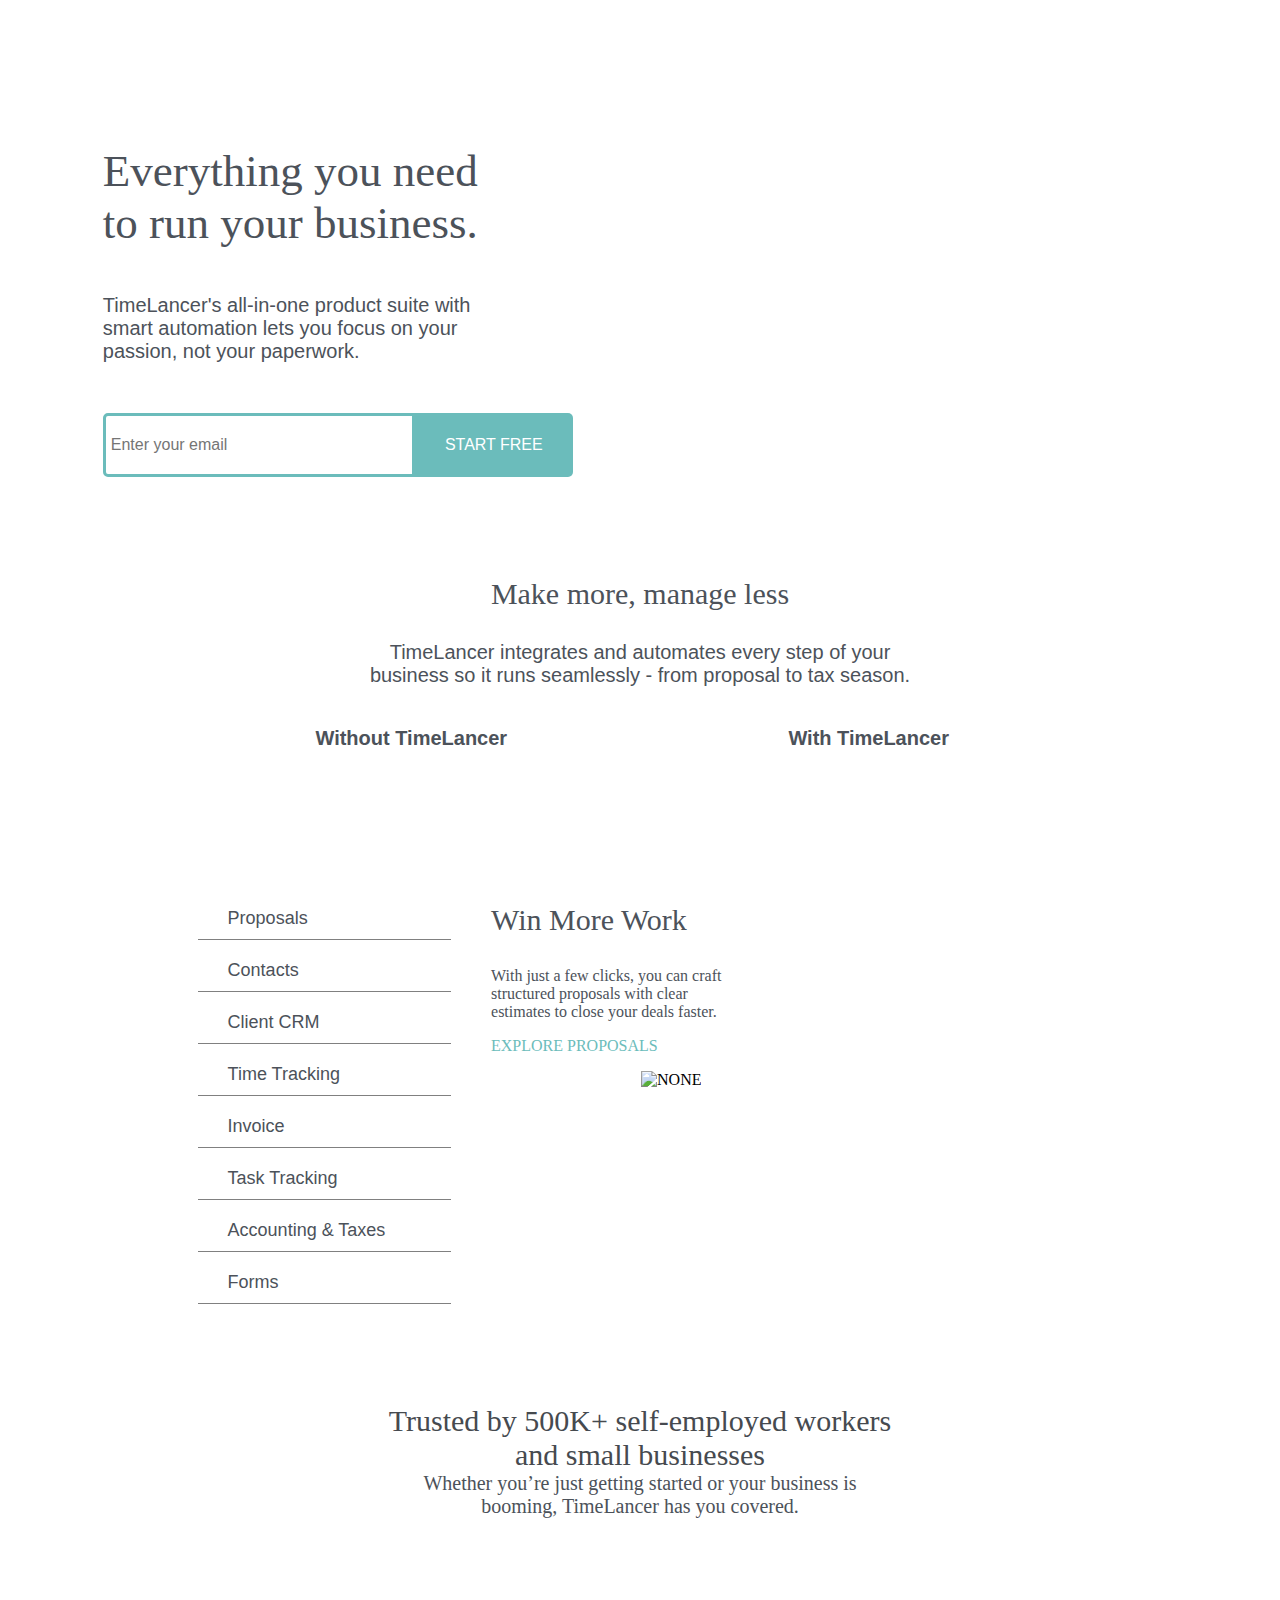
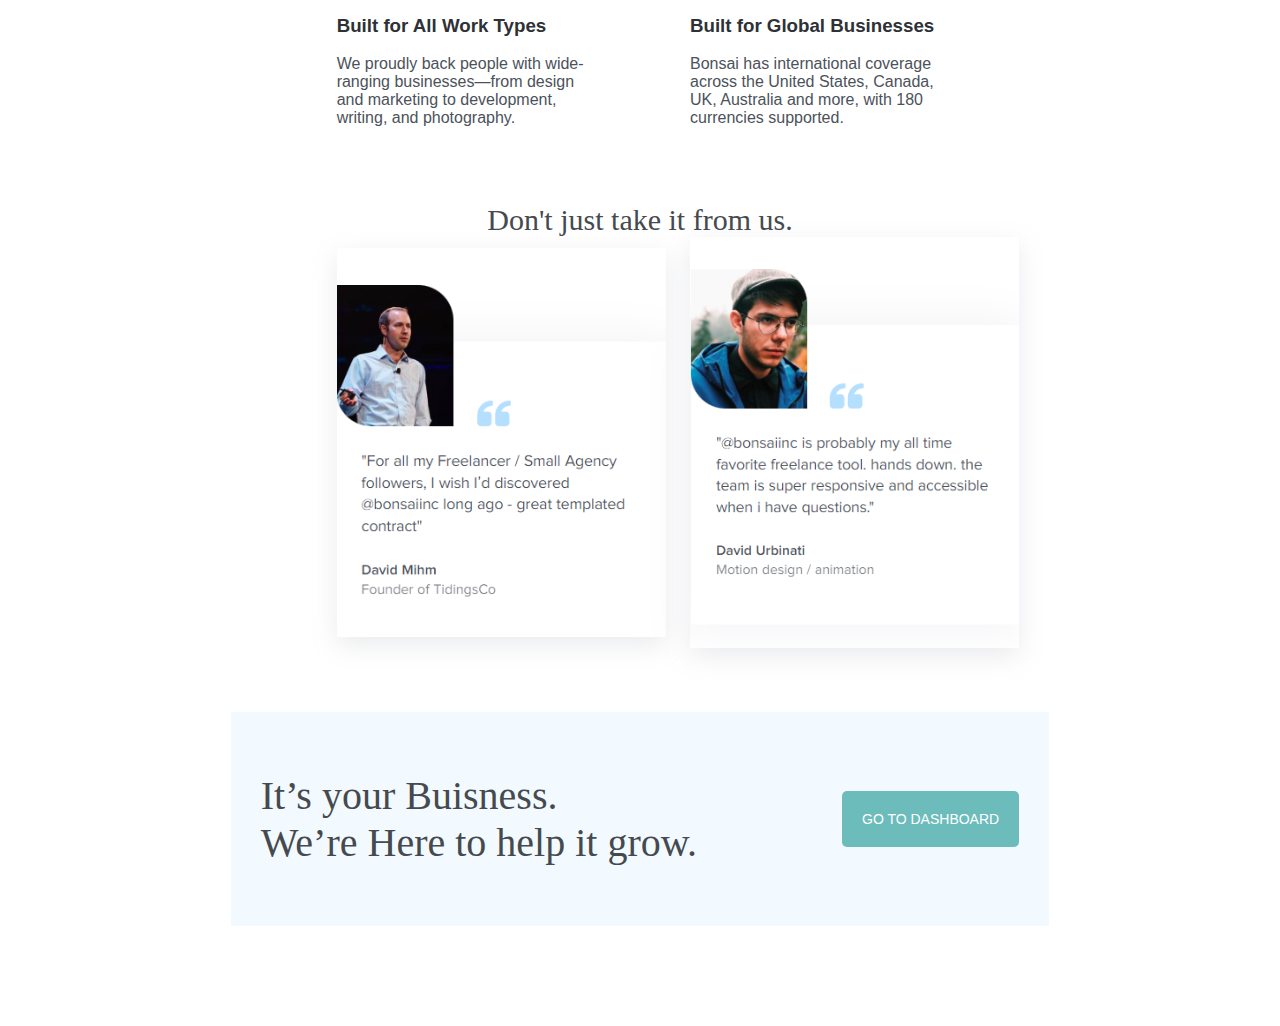
==== index.html @ 7cca09bc "Small Changes" ====
<!DOCTYPE html>
<html lang="en">
<head>
    <meta charset="UTF-8">
    <meta http-equiv="X-UA-Compatible" content="IE=edge">
    <meta name="viewport" content="width=device-width, initial-scale=1.0">
    <title>TimeLancer</title>
    <script
        src="https://kit.fontawesome.com/24c494a6b6.js"
        crossorigin="anonymous"
    ></script>
    <link rel="shortcut icon" href="Images/favicon.png" type="image/x-icon">
    <link rel="stylesheet" href="Styles/index.css">
</head>
<body>
    <div id="page">
        <div id="email">
            <div>
                <p>Everything you need to run your business.</p>
                <p>TimeLancer's all-in-one product suite with smart automation lets you focus on your passion, not your paperwork.</p>
                <div class="flex">
                    <input type="email" id="mail" placeholder="Enter your email">
                    <button id="mail-btn">START FREE</button>
                </div>
            </div>
            <div>
                <img src="https://assets-global.website-files.com/58868bcd2ef4daaf0f072900/60dc499268d597166db997aa_bonsai_hero-opt-2.png" alt="">
            </div>
           
        </div>
        <div id="more">
            <p>Make more, manage less</p>
            <p>TimeLancer integrates and automates every step of your business so it runs seamlessly - from proposal to tax season.</p>
            <div id="without">
                <div >
                    <p>Without TimeLancer</p>
                    <img src="https://assets-global.website-files.com/58868bcd2ef4daaf0f072900/5e5fd7c602ca7c6c51feb665_ill_before_2n%20block.svg" alt="">
                </div>
                <div>
                    <p>With TimeLancer</p>
                    <img src="https://assets-global.website-files.com/58868bcd2ef4daaf0f072900/5e5fd7c602ca7c9ed8feb675_ill_after_2nd%20block.svg" alt="">
                </div>
            </div>
        </div>
        <div id="window">
            <div id="window-btn">
                <button><i style="color:#6bbcbb"class="fa-solid fa-file-invoice-dollar"></i>&nbsp;&nbsp;Proposals</button>
                <button><i style="color:#6bbcbb" class="fa-regular fa-address-book"></i>&nbsp;&nbsp;Contacts</button>
                <button><i style="color:#6bbcbb" class="fa-regular fa-folder"></i>&nbsp;&nbsp;Client CRM</button>
                <button><i style="color:#6bbcbb"class="fa-regular fa-clock"></i>&nbsp;&nbsp;Time Tracking</button>
                <button><i style="color:#6bbcbb"class="fa-solid fa-file-invoice-dollar"></i>&nbsp;&nbsp;Invoice</button>
                <button><i style="color:#6bbcbb"class="fa-solid fa-list-check"></i>&nbsp;&nbsp;Task Tracking</button>
                <button><i style="color:#6bbcbb"class="fa-solid fa-receipt"></i>&nbsp;&nbsp;Accounting & Taxes</button>
                <button><i style="color:#6bbcbb"class="fa-solid fa-file-invoice-dollar"></i>&nbsp;&nbsp;Forms</button>
            </div>
            <div id="window-display">
                <p>Win More Work</p>
                <p>With just a few clicks, you can craft structured proposals with clear estimates to close your deals faster.</p>
                <p>EXPLORE PROPOSALS <i class="fa-solid fa-arrow-right-long"></i></p>
                <img src="https://assets-global.website-files.com/58868bcd2ef4daaf0f072900/6050acdd031b9f58db100f72_Graphic_Proposal-opt.png" alt="NONE">
            </div>
        </div>
        <div id="trust">
            <p>Trusted by 500K+ self-employed workers and small businesses</p>
            <p>Whether you’re just getting started or your business is booming, TimeLancer has you covered.</p>
            <div id="built">
                <div>
                    <img src="https://assets-global.website-files.com/58868bcd2ef4daaf0f072900/5e5fd7c602ca7ca8ebfeb662_ill_Built%20for_4%20block.svg" alt="">
                    <h3>Built for All Work Types</h3>
                    <p>We proudly back people with wide-ranging businesses—from design and marketing to development, writing, and photography.</p>
                </div>
                <div>
                    <img src="https://assets-global.website-files.com/58868bcd2ef4daaf0f072900/5e5fd7c602ca7c967efeb661_ill_Global%20Support_4%20block.svg" alt="">
                    <h3>Built for Global Businesses</h3>
                    <p>Bonsai has international coverage across the United States, Canada, UK, Australia and more, with 180 currencies supported.</p>
                </div>
            </div>
        </div>
        <div id="caro">
            <p>Don't just take it from us.</p>
            <div id="car">
                <div>
                    <img src="[data-uri]" alt="">
                </div>
                <div>
                    <img src="[data-uri]" alt="">
                </div>
            </div>
        </div>
        <div id="goto">
            <p>It’s your Buisness.<br>We’re Here to help it grow. </p>
            <button id="go_to_dash">GO TO DASHBOARD</button>
        </div>
    </div>
    
</body>
</html>
<script src="Scripts/src/index.js"></script>
---- Styles/index.css ----
#email{
    width:85%;
    margin:auto;
    display:grid;
    grid-template-columns: repeat(2,1fr);
    margin-top: 100px;
    gap:30px;
    border:0px solid red;
    margin-bottom: 100px;
}
#email>div>p{
    width:80%;
    font-size: 45px;
    color:#4c525a;
}
#email>div>p+p{
    width:75%;
    color:#4c525a;
    font-size: 20px;
    font-family: sans-serif;
    
}
#email>div>img{
    width:110%;
}
#mail{
    flex:6;
    width:70%;
    padding:20px 5px;
    outline:0;
    font-size:16px;
    caret-color: #6bbcbb;
    border:3px solid #6bbcbb;
    border-bottom-left-radius: 5px;
    border-top-left-radius: 5px;
}
#mail-btn{
    flex:3;
    padding:20px 5px;
    font-size:16px;
    border:none;
    background-color: #6bbcbb;
    color:white;  
    cursor:pointer;
    border-bottom-right-radius: 5px;
    border-top-right-radius: 5px; 
}
#mail-btn:hover{
    background-color: #00B289;
}
#more{
    text-align: center;
    
}
#more>p{
    font-size:30px;
    color:#4c525a;
}
#more>p+p{
    width:45%;
    margin:auto;
    font-family: sans-serif;
    font-size: 20px;
    color:#4c525a;
    
    
}
#without{
    width:70%;
    margin:auto;
    display:grid;
    grid-template-columns: repeat(2,1fr);
    margin-top: 20px;
    gap:30px;
    border:0px solid red;
    margin-bottom: 100px;
}
#without >div>p{
    font-size: 20px;
    font-family: sans-serif;
    color:#4c525a;
    font-weight: bold;
}
#without>div>img{
    width:90%;
}
#window{
    display:flex;
    width:70%;
    margin:auto;
    border:0px solid red;
    gap:40px;
    margin-bottom: 100px;
}
#window-btn{
    flex:3;
}
#window-display{
    flex:7;
    margin-top:20px;
}
#window-btn>button{
    width:100%;
    padding:20px 20px 10px 20px;
    border:none;
    display:block;
    background-color: white;
    border-bottom:1px solid grey;
    text-align: left;
    font-size: 18px;
    color:#4c525a;
}
#window-btn>button:hover{
    background-color: whitesmoke;
}
#window>div>p:nth-child(1){
    font-size: 30px;
    color:#4c525a;
    margin-top:-5px;
}
#window>div>p+p{
    width:40%;
    color:#4c525a;
}
#window>div>p+p+p{
    color:#6bbcbb;
}
#window>div>img{
    width:75%;
    margin-left:150px;
}
#trust{
    width:80%;
    margin:auto;
    border:0px solid red;
    margin-bottom: 60px;
}
#trust>p:nth-child(1){
    font-size:30px;
    width:50%;
    margin:auto;
    text-align: center;
    color:#464a4f;
}
#trust>p:nth-child(2){
    font-size:20px;
    width:50%;
    margin:auto;
    text-align: center;
    color:#4c525a;
    margin-bottom: 60px;
}
#built{
    width:60%;
    margin:auto;
    display:grid;
    grid-template-columns: repeat(2,1fr);
    gap:100px;
}
#built>div>h3{
    font-family: sans-serif;
    color:#2e3136;
}
#built>div>p{
    font-family: sans-serif;
    color:#4c525a;

}
#caro{
    width:80%;
    margin:auto;
    border:0px solid red;
    margin-bottom: 60px;
}
#caro>p{
    width:50%;
    font-size: 30px;
    margin:auto;
    text-align: center;
    color:#464a4f;

}
#car{
    width:60%;
    margin:auto;
    display:grid;
    grid-template-columns: repeat(2,1fr);
    gap:100px;
}
#car>div{
    margin:auto;
}
#car>div>img{
    width:130%;
    margin:auto;
    box-shadow: rgba(149, 157, 165, 0.2) 0px 8px 24px;
}
#goto{
    width:60%;
    margin:auto;
    margin-bottom: 100px;
    background-color: #f2faff;
    display:flex;
    justify-content: space-between;
    align-items: center;
    padding:60px 30px;
    gap:30px;
}

#goto>p{
    font-size:40px;
    color:#464a4f;
    margin:0;
}
#goto>button{
    padding:20px;
    border:none;
    border-radius:5px;
    color:white;
    font-size:14px;
    background-color: #6bbcbb;
}
#goto>button:hover{
    background-color: #00B289;
}
.flex{
    display:flex;
    width:90%;
    margin-top:50px;
}
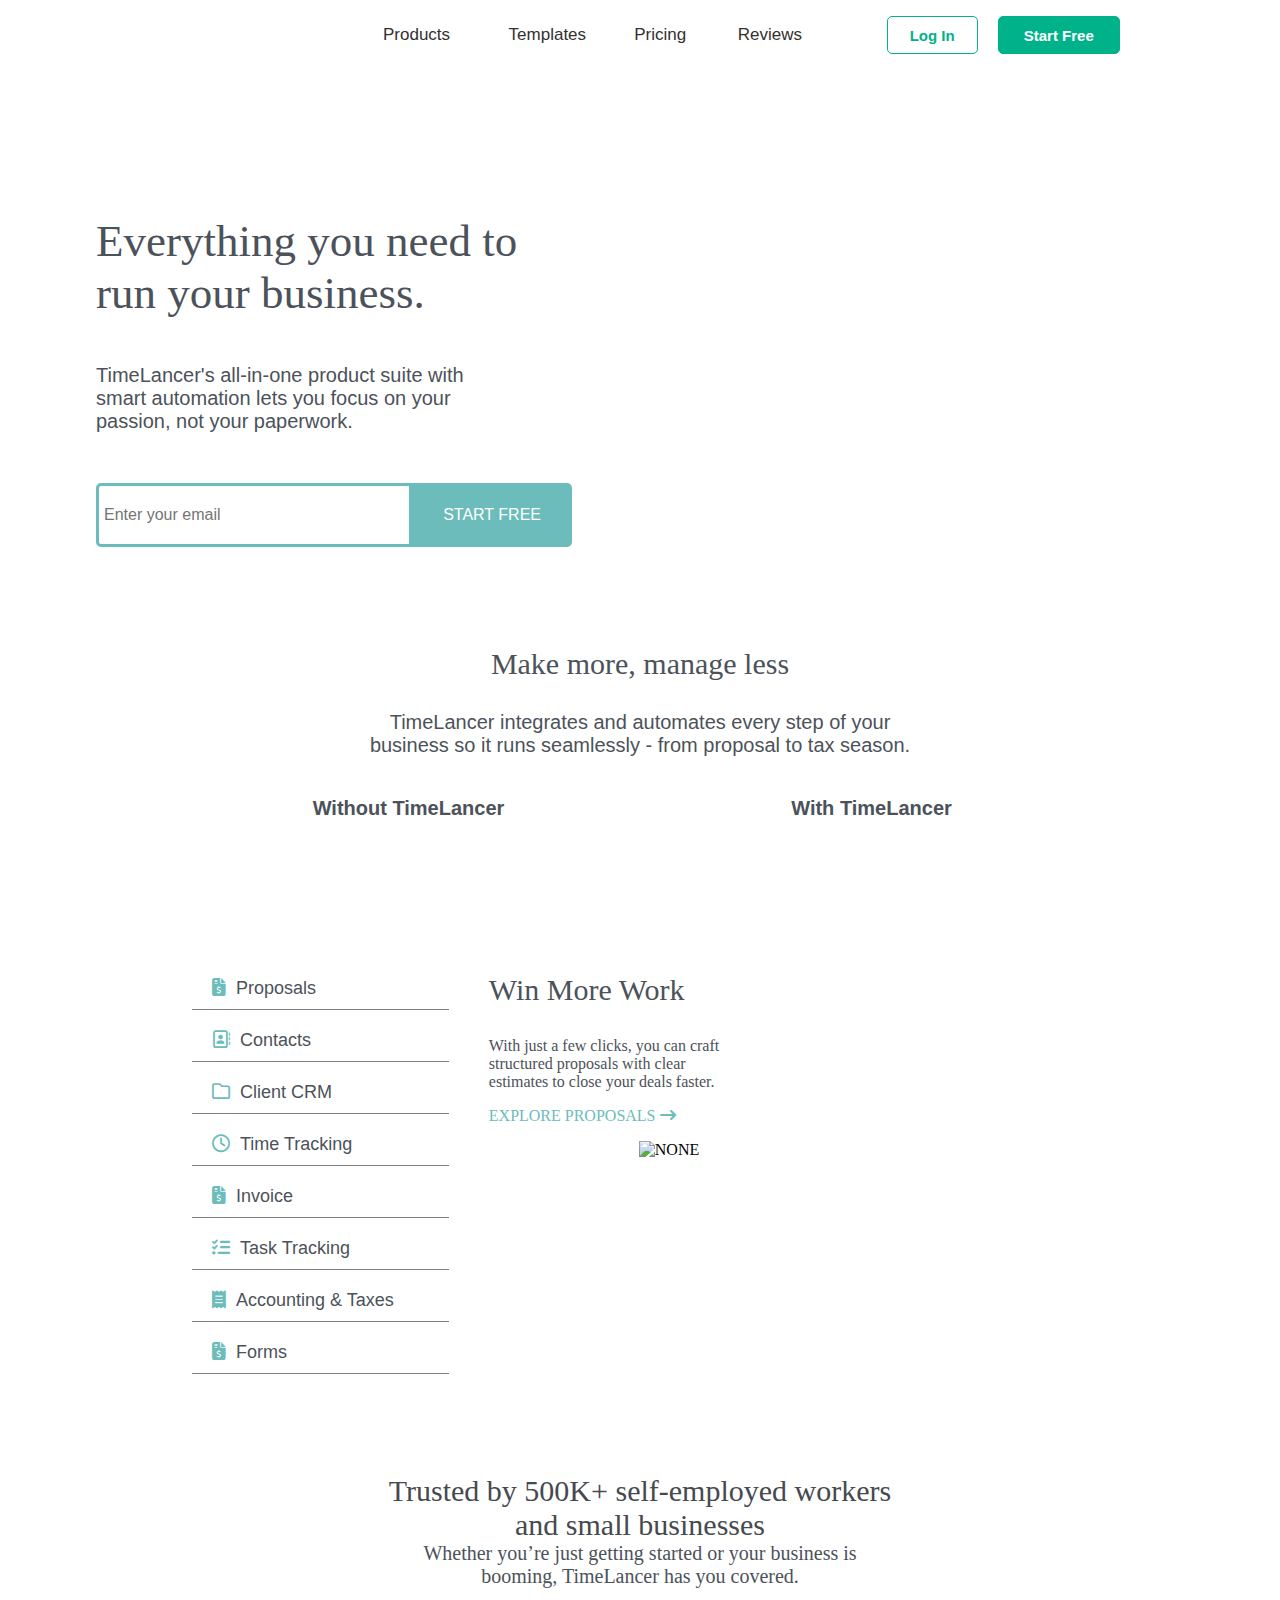
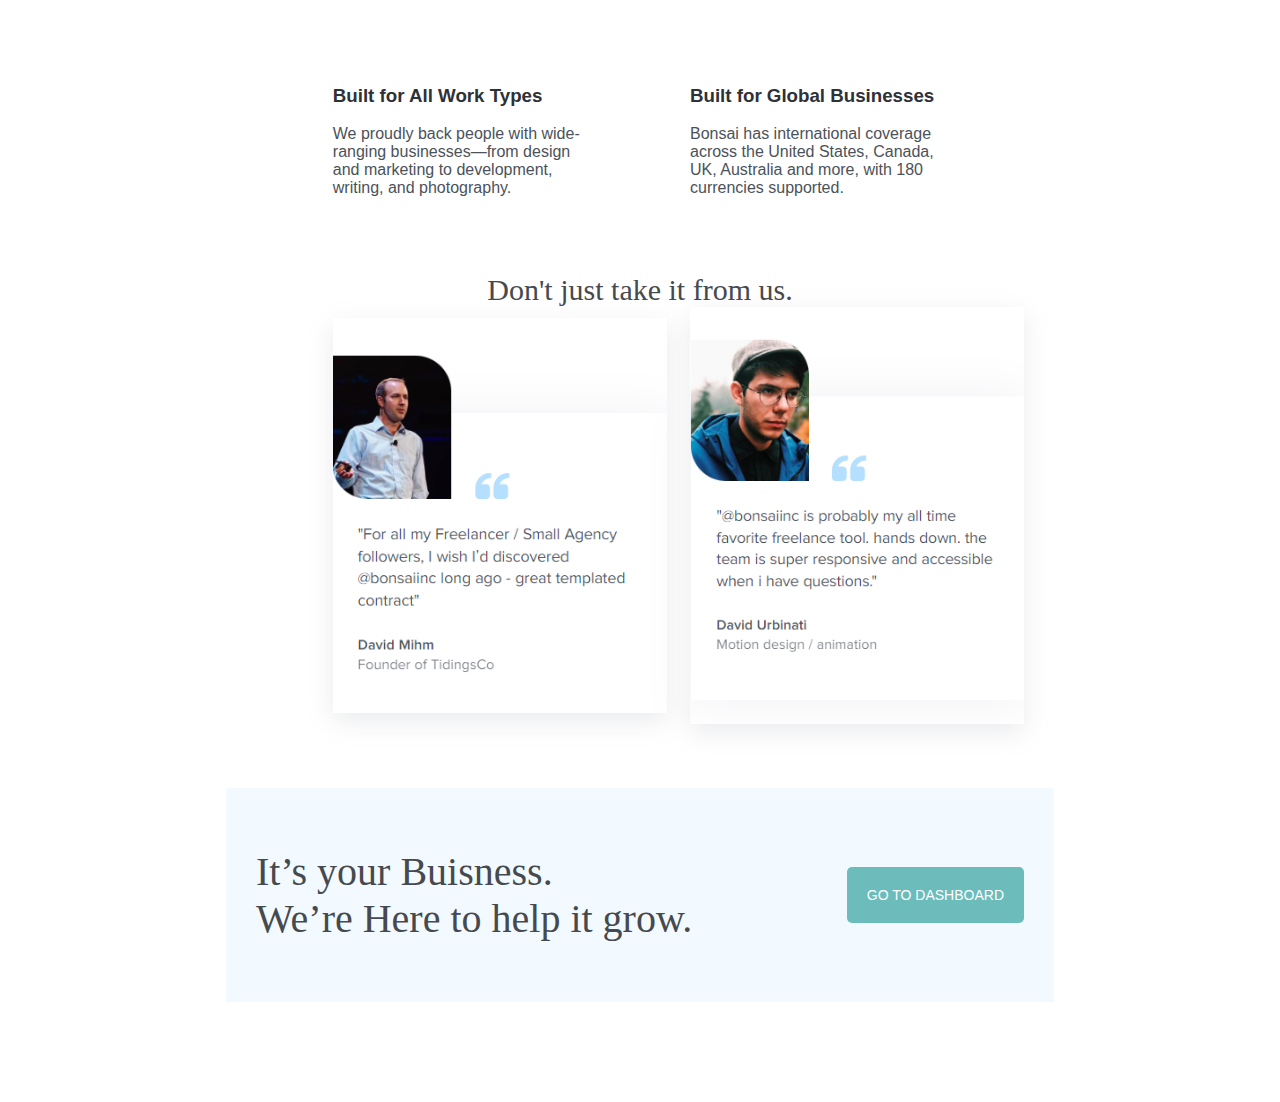
==== commit aa739006: "Merge pull request #28 from snehilagrahari/day-2" ====
--- a/index.html
+++ b/index.html
@@ -10,9 +10,107 @@
         crossorigin="anonymous"
     ></script>
     <link rel="shortcut icon" href="Images/favicon.png" type="image/x-icon">
+    <link rel="stylesheet" href="https://cdnjs.cloudflare.com/ajax/libs/font-awesome/6.2.0/css/all.min.css">
     <link rel="stylesheet" href="Styles/index.css">
+    <link rel="stylesheet" href="Styles/navbar.css">
 </head>
 <body>
+    <div id="landing_nav">
+
+        <img id="landing_navbar_logo" src="./Images/logo.jpeg" alt="">
+
+        <!-- left side of navbar -->
+        <div id="nav_left_main">
+
+            <!-- product pricing pages-->
+            <div id="nav_left1">
+                <div class="inside_nav_left1">
+                    <div class="navleft_font">Products
+                        
+                        <div id="products_menu">
+
+                            <div class="workflow_section">
+                                <div class="products_dropdown_subsection">
+                                    <div class="products_dropdown_subsection_topic">TimeLancer Workflow</div>
+                                    <div class="products_dropdown_subsection_caption">Look professional, win more clients and manage your business from one place</div>
+                                </div>
+
+                                    <!-- <div id="products_dropright_subsection_toggle"><i class="fa-solid fa-chevron-right"></i></div> -->
+                            </div>
+
+                            <div class="products_dropdown_subsection">
+                                <div class="products_dropdown_subsection_topic">TimeLancer Tax</div>
+                                <div class="products_dropdown_subsection_caption">Track expenses, maximize tax write-offs and estimate taxes without the headache</div>
+                            </div>
+
+                            <div class="products_dropdown_subsection">
+                                <div class="products_dropdown_subsection_topic">TimeLancer Cash</div>
+                                <div class="products_dropdown_subsection_caption">TimeLancer's all-in-one financial hub: No fees and lightning fast payouts</div>
+                            </div>
+                        </div>
+                    </div>
+                    <!-- <div class="dropdown_toggle" id="font_dropdown1"><i class="fa-solid fa-angle-down"></i></div> -->
+                </div>
+                <div class="inside_nav_left1" id="template_main_section">
+
+                    <div id="template__inside_section" class="navleft_font">Templates
+                            <section id="template_dropdown_div">
+                            <section class="template_dropdown_main">
+                                <img class="template_dropdown_img" src="https://assets-global.website-files.com/58868bcd2ef4daaf0f072900/618e4a088d6d0a054fe41abb_contracts%20icon.svg" alt="">
+                                <p class="template_dropdown_name">Contract Templates</p>
+                            </section>
+
+                            <section class="template_dropdown_main">
+                                <img class="template_dropdown_img" src="https://assets-global.website-files.com/58868bcd2ef4daaf0f072900/618e4a088d6d0a054fe41abb_contracts%20icon.svg" alt="">
+                                <p class="template_dropdown_name">Proposal Templates</p>
+                            </section>
+
+                            <section class="template_dropdown_main">
+                                <img class="template_dropdown_img" src="https://assets-global.website-files.com/58868bcd2ef4daaf0f072900/618ce1898e7b44dfb4b5207e_Vector%20(11).svg" alt="">
+                                <p class="template_dropdown_name">Invoice Templates</p>
+                            </section>
+
+                            <section class="template_dropdown_main">
+                                <img class="template_dropdown_img" src="https://assets-global.website-files.com/58868bcd2ef4daaf0f072900/618e4a088d6d0a054fe41abb_contracts%20icon.svg" alt="">
+                                <p class="template_dropdown_name">Agreement Templates</p>
+                            </section>
+
+                            <section class="template_dropdown_main">
+                                <img class="template_dropdown_img" src="https://assets-global.website-files.com/58868bcd2ef4daaf0f072900/618e49eff7f1e27dd1b5326d_Proposals%20icon.svg" alt="">
+                                <p class="template_dropdown_name">Quote Templates</p>
+                            </section>
+
+                            <section class="template_dropdown_main">
+                                <img class="template_dropdown_img" src="https://assets-global.website-files.com/58868bcd2ef4daaf0f072900/618e49352788d2281046f7be_time%20tracking%20icon.svg" alt="">
+                                <p class="template_dropdown_name">Scope of Work Templates</p>
+                            </section>
+
+                            <section class="template_dropdown_main">
+                                <img class="template_dropdown_img" src="https://assets-global.website-files.com/58868bcd2ef4daaf0f072900/618e49eff7f1e27dd1b5326d_Proposals%20icon.svg" alt="">
+                                <p class="template_dropdown_name">Brief Templates</p>
+                            </section>
+                        </section>
+                    </div>
+                </div>
+                <div class="inside_nav_left1">
+                    <div class="navleft_font">Pricing</div>
+                </div>
+                <div class="inside_nav_left1" id="reviews_font">
+                    <div class="navleft_font">Reviews</div>
+                </div>
+            </div>
+    
+            <!-- login & start free buttons -->
+            <div id="nav_left2">
+
+                <button id="login_btn" class="login_startfree_btn">Log In</button>
+                <button id="start_free_btn" class="login_startfree_btn">Start Free</button>
+            </div>
+
+        </div>
+
+
+    </div>
     <div id="page">
         <div id="email">
             <div>
--- a/Styles/index.css
+++ b/Styles/index.css
@@ -4,6 +4,7 @@
     display:grid;
     grid-template-columns: repeat(2,1fr);
     margin-top: 100px;
+    z-index:0;
     gap:30px;
     border:0px solid red;
     margin-bottom: 100px;
--- a/Styles/navbar.css
+++ b/Styles/navbar.css
@@ -0,0 +1,200 @@
+/*Landing  Navbar css */
+
+body{
+    margin: 0;
+    padding: 0;
+    /* border: 1px solid red; */
+}
+#landing_nav{
+    padding: 0% 5%;
+    height: 70px;
+    display: flex;
+    justify-content: space-between;
+    align-items: center;
+}
+#landing_navbar_logo{
+  /* border: 1px solid red; */
+    height: 100%;
+    margin-left: 40px;
+    cursor:pointer;
+}
+#nav_left_main{
+  /* border: 1px solid red; */
+    display: flex;
+    align-items:center;
+    width: 70%;
+    margin-right: 70px;
+
+}
+#nav_left1{
+    padding: 0px 20px;
+   /* border: 1px solid red; */
+    display: flex;
+    align-items:center;
+    width: 60%;
+    justify-content: space-evenly;
+}
+.inside_nav_left1{
+    position: relative;
+    width: 17%;
+    justify-content: space-between;
+    padding: 20px;
+}
+.navleft_font{
+    font-family: "Proximanova opt", sans-serif;
+    font-size: 17px;
+    color: rgb(53, 48, 48);
+    
+}
+
+/* display:block */
+.inside_nav_left1:hover #products_menu{
+    cursor: pointer;
+    display: block;
+}
+/* hovering dropdown menu */
+#products_menu{
+    display: none;
+    position: absolute;
+    /* min-width: 160px; */
+  box-shadow: 0px 8px 16px 0px rgba(0,0,0,0.2);
+  padding: 8px 12px;
+  margin-top: 20px;
+  margin-left: -130px;
+  box-shadow: rgba(50, 50, 93, 0.25) 0px 50px 100px -20px, rgba(0, 0, 0, 0.3) 0px 30px 60px -30px;
+}
+
+#font_dropdown1{
+    /* border: 1px solid red; */
+    
+    width: 25%;
+}
+#nav_left2{
+ 
+    margin: auto;
+    display: flex;
+    align-items:center;
+    gap:20px;
+    justify-content: space-around;
+}
+#login_btn{
+    color: #00B289;
+    background-color: white;
+   
+}
+#login_btn:hover{
+    cursor: pointer;
+    background-color: #00B289;
+    color: white;
+}
+#start_free_btn{
+    background-color: #00B289;
+    color: white;
+   padding: 10px 25px 9px;
+    margin: 0px;
+    margin-right: 20px; 
+}
+#start_free_btn:hover{
+    background-color: #067d61;
+}
+
+.login_startfree_btn{
+    font-family: "Proximanova opt", sans-serif;
+    font-size: 15px;
+    font-weight: bold;
+    border-radius: 5px;
+    margin: 0px 0px 0px 17px;
+    padding: 10px 22px 9px;
+    border: 1px solid #00B289;
+}
+.login_startfree_btn:hover{
+    cursor: pointer;
+
+}
+#reviews_font{
+    margin-left: -22px;
+}
+
+/* Dropdown menu css */
+/* navleft_font & products_menu classes  above are styled to get this drop down*/
+
+.navleft_font:hover{
+    cursor: pointer;
+}
+.workflow_section{
+    /* border: 1px solid red; */
+    display: flex;
+    border-bottom: 1px solid rgb(100, 110, 120);
+   
+}
+.products_dropdown_subsection{
+    /* border: 1px solid red; */
+    display: flex;
+    flex-direction: column;
+    width: 230px;
+    padding: 30px;
+    letter-spacing: 0.01em;
+    line-height: 1.2em;
+    height: 90px;
+    
+}
+.products_dropdown_subsection:nth-child(2){
+    border-bottom:1px solid grey;
+}
+.products_dropdown_subsection_topic{
+    /* border: 1px solid red; */
+    font-weight: 550;
+    margin-bottom: 15px;
+    /* padding: 0px 10px; */
+    font-family: "Amerigo BT Roman";
+    font-size: 20px;
+    color: rgb(80, 70, 70);
+}
+.products_dropdown_subsection_caption{
+    /* border: 1px solid black; */
+    font-family: sans-serif;
+    color: #8d8d97;
+    line-height: 22px;
+    font-size: 17px;
+    font-weight: 400;
+   
+}
+#products_dropright_subsection_toggle{
+    padding-top: 30px;
+    display: flex;
+    flex-direction: column;
+    justify-content: center;
+    margin-left: -15px;
+}
+
+/* templates css dropdown */
+
+
+#template_main_section:hover #template_dropdown_div{
+   /* border: 1px solid red; */
+  display: block;
+}
+
+#template_dropdown_div{
+  /* border: 1px solid red; */
+  display: none;
+  position: absolute;
+  margin-top: 20px;
+  margin-left: -100px;
+  z-index: 10;
+  width: 300px;
+  box-shadow: rgba(50, 50, 93, 0.25) 0px 50px 100px -20px, rgba(0, 0, 0, 0.3) 0px 30px 60px -30px;
+  padding: 15px 0px 20px 0px;
+}
+.template_dropdown_main{
+    display: flex;
+    padding: 0px 20px;
+}
+.template_dropdown_main{
+    /* border: 1px solid red; */
+    display: flex;
+}
+.template_dropdown_img{
+    padding: 0px 15px
+}
+
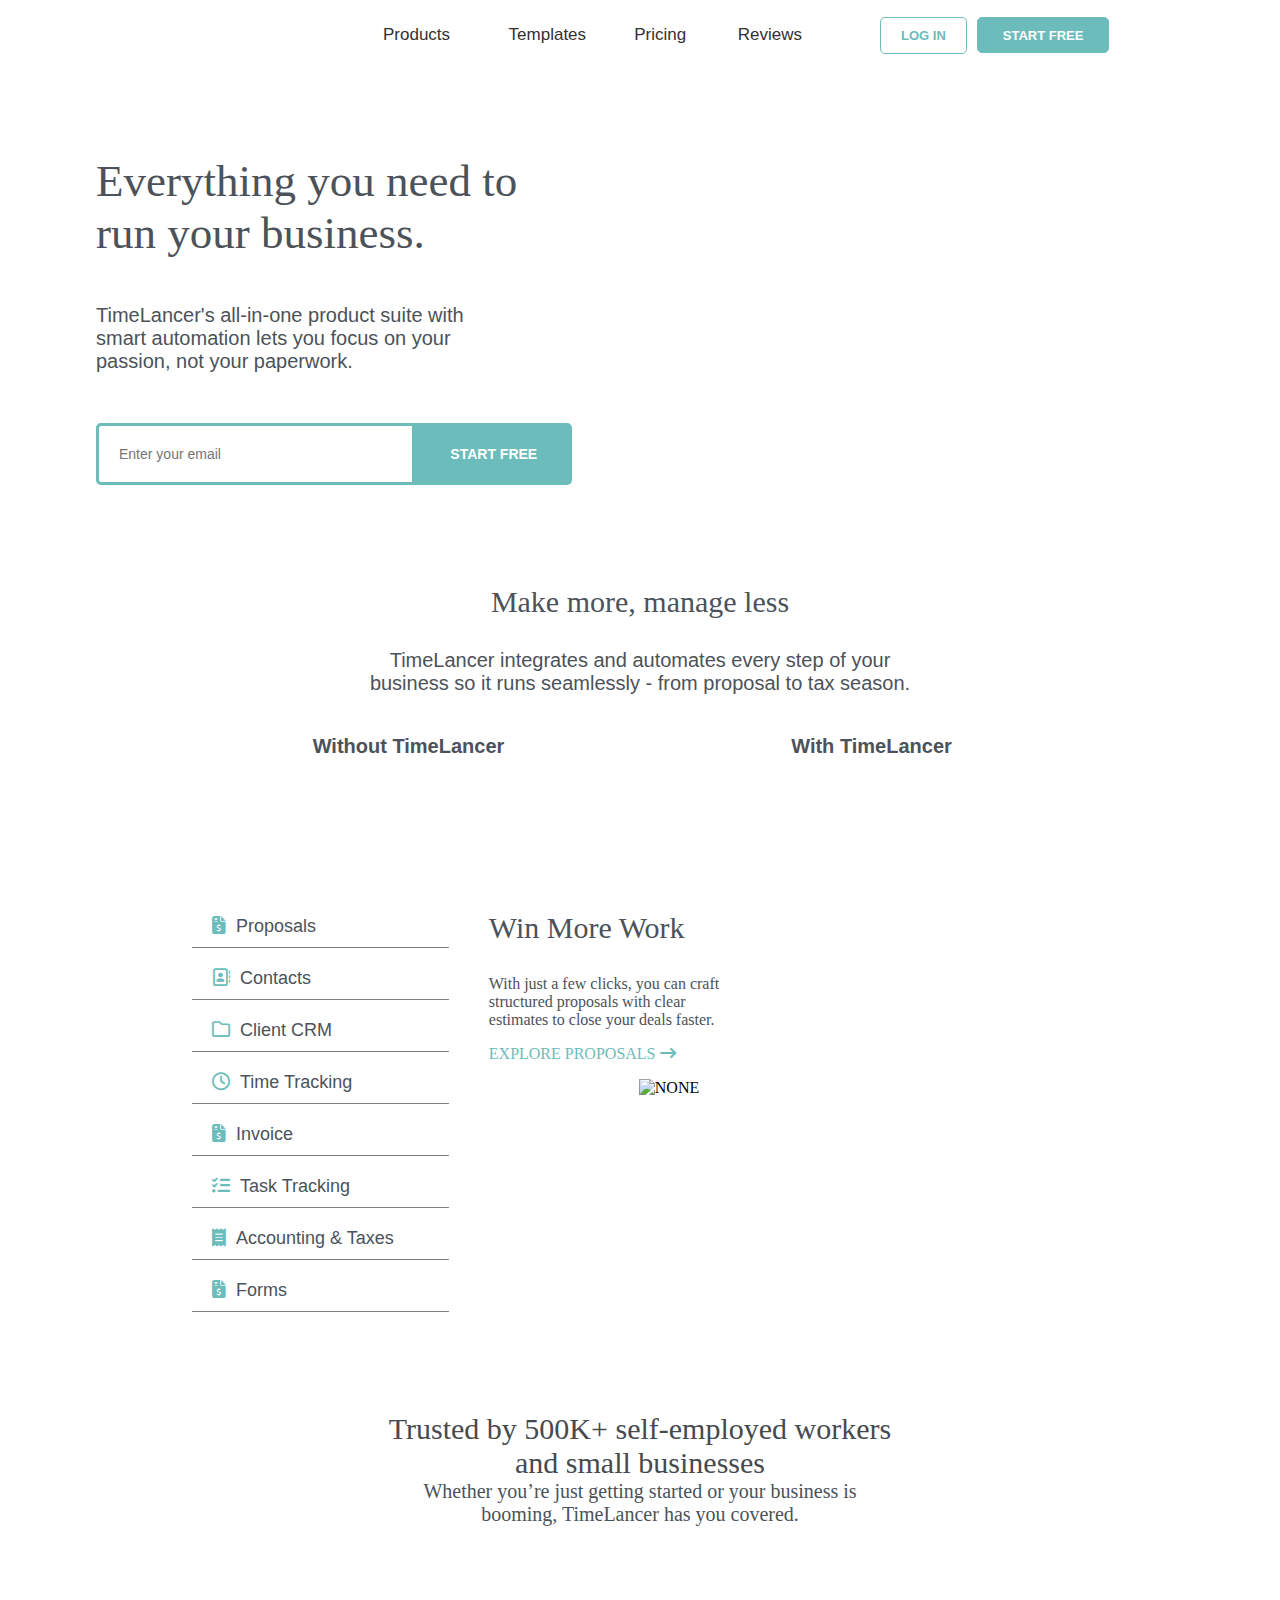
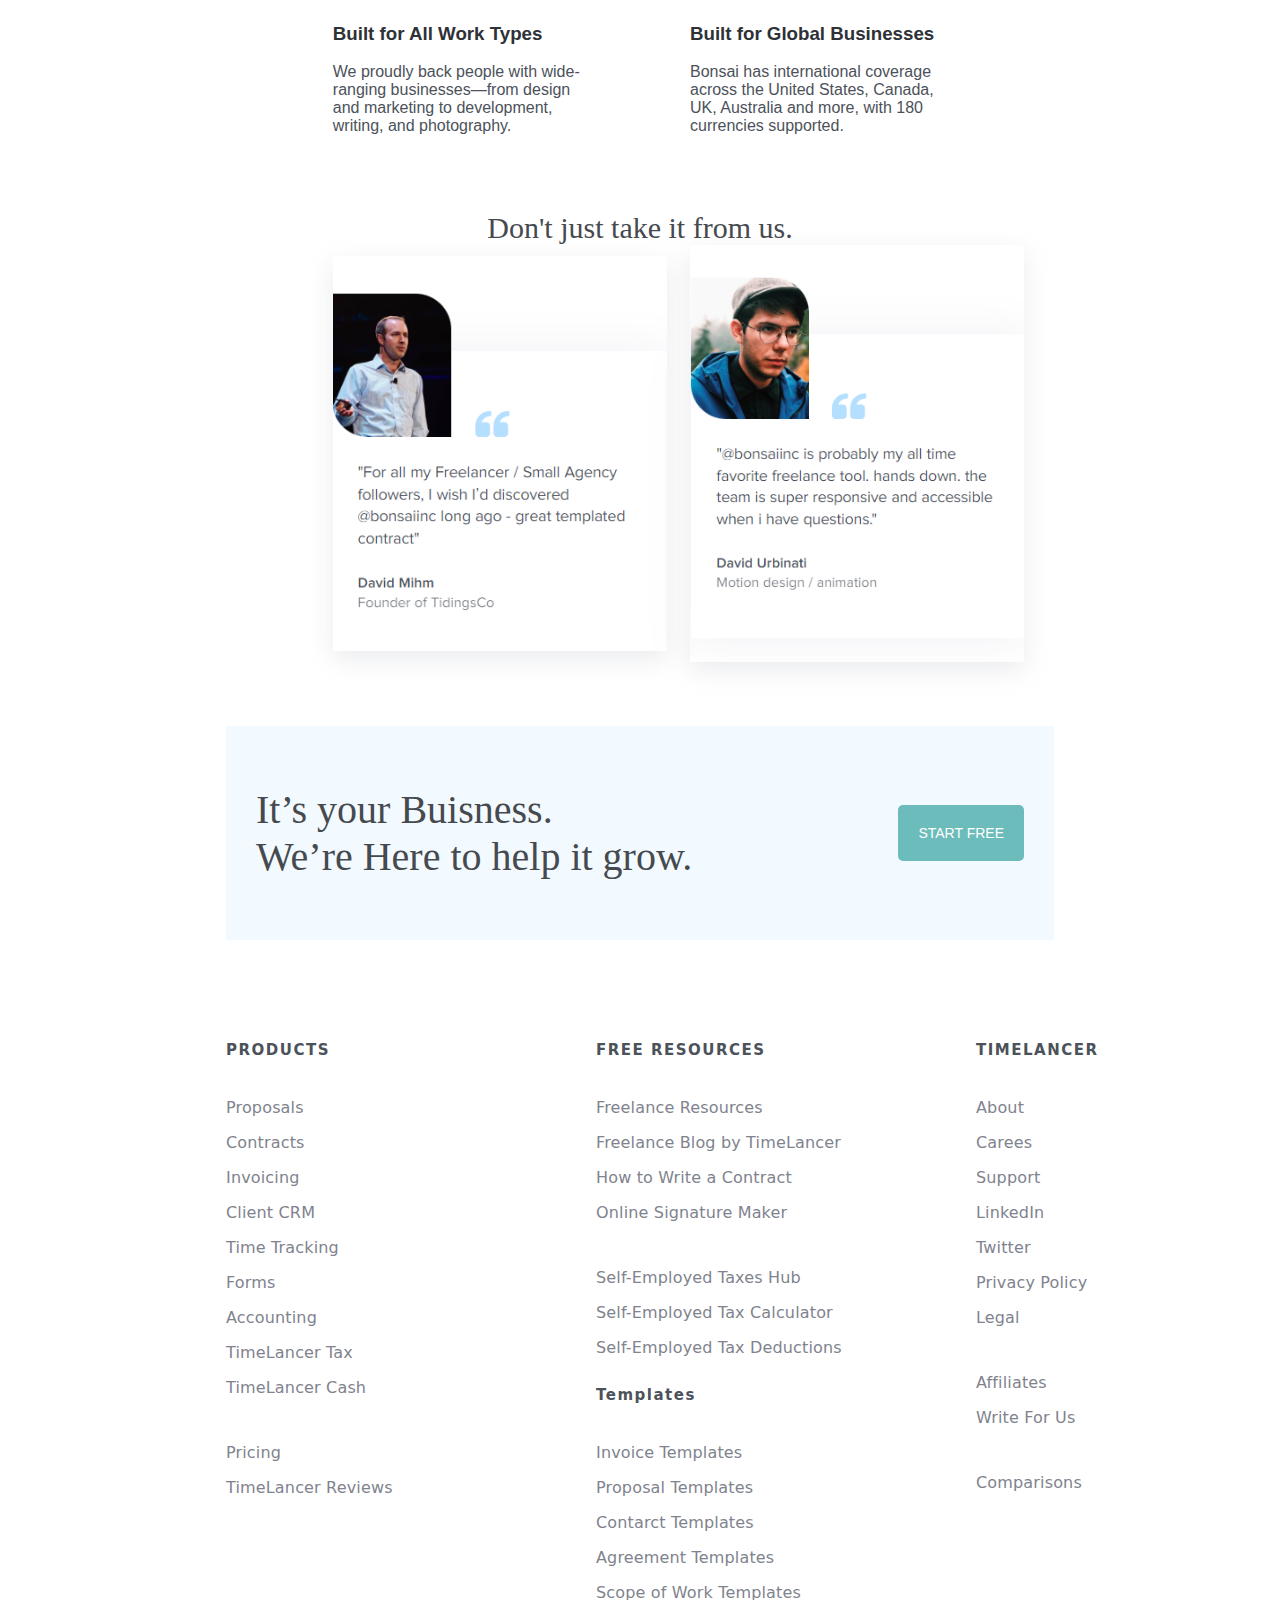
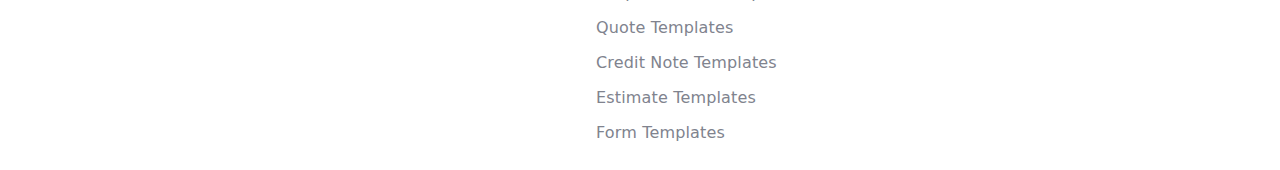
==== commit 732c8a6e: "Merge pull request #48 from snehilagrahari/MERGING" ====
--- a/index.html
+++ b/index.html
@@ -12,11 +12,9 @@
     <link rel="shortcut icon" href="Images/favicon.png" type="image/x-icon">
     <link rel="stylesheet" href="https://cdnjs.cloudflare.com/ajax/libs/font-awesome/6.2.0/css/all.min.css">
     <link rel="stylesheet" href="Styles/index.css">
-    <link rel="stylesheet" href="Styles/navbar.css">
 </head>
 <body>
     <div id="landing_nav">
-
         <img id="landing_navbar_logo" src="./Images/logo.jpeg" alt="">
 
         <!-- left side of navbar -->
@@ -54,7 +52,7 @@
                 <div class="inside_nav_left1" id="template_main_section">
 
                     <div id="template__inside_section" class="navleft_font">Templates
-                            <section id="template_dropdown_div">
+                        <section id="template_dropdown_div">
                             <section class="template_dropdown_main">
                                 <img class="template_dropdown_img" src="https://assets-global.website-files.com/58868bcd2ef4daaf0f072900/618e4a088d6d0a054fe41abb_contracts%20icon.svg" alt="">
                                 <p class="template_dropdown_name">Contract Templates</p>
@@ -103,8 +101,8 @@
             <!-- login & start free buttons -->
             <div id="nav_left2">
 
-                <button id="login_btn" class="login_startfree_btn">Log In</button>
-                <button id="start_free_btn" class="login_startfree_btn">Start Free</button>
+                <button id="login_btn" class="login_startfree_btn">LOG IN</button>
+                <button id="start_free_btn" class="login_startfree_btn">START FREE</button>
             </div>
 
         </div>
@@ -187,9 +185,91 @@
         </div>
         <div id="goto">
             <p>It’s your Buisness.<br>We’re Here to help it grow. </p>
-            <button id="go_to_dash">GO TO DASHBOARD</button>
+            <button id="go_to_dash">START FREE</button>
         </div>
     </div>
+
+
+    <div id="landing_footer">
+        <!-- main div footer -->
+        <section id="footer_main_section">
+          <!-- 1st div in footer -->
+          <div class="footer_main_divs">
+            <section class="footer_div_topic">PRODUCTS</section>
+            <section class="footer_div_subtopics">
+              <div>Proposals</div>
+              <div>Contracts</div>
+              <div>Invoicing</div>
+              <div>Client CRM</div>
+              <div>Time Tracking</div>
+              <div>Forms</div>
+              <div>Accounting</div>
+              <div>TimeLancer Tax</div>
+              <div>TimeLancer Cash</div>
+            </section>
+            <section class="footer_div_subtopics">
+              <div>Pricing</div>
+              <div class="footer_div_names">TimeLancer Reviews</div>
+            </section>
+          </div>
+  
+          <!-- 2nd div in footer -->
+          <div class="footer_main_divs">
+            <section class="footer_div_topic">FREE RESOURCES</section>
+  
+            <section class="footer_div_subtopics">
+              <div>Freelance Resources</div>
+              <div>Freelance Blog by TimeLancer</div>
+              <div>How to Write a Contract</div>
+              <div>Online Signature Maker</div>
+            </section>
+  
+            <section class="footer_div_subtopics">
+              <div>Self-Employed Taxes Hub</div>
+              <div>Self-Employed Tax Calculator</div>
+              <div>Self-Employed Tax Deductions</div>
+            </section>
+  
+            <section class="footer_div_topic_1">Templates</section>
+  
+            <section class="footer_div_subtopics">
+              <div>Invoice Templates</div>
+              <div>Proposal Templates</div>
+              <div>Contarct Templates</div>
+              <div>Agreement Templates</div>
+              <div>Scope of Work Templates</div>
+              <div>Quote Templates</div>
+              <div>Credit Note Templates</div>
+              <div>Estimate Templates</div>
+              <div>Form Templates</div>
+            </section>
+          </div>
+  
+          <!-- 3rd div in footer -->
+          <div class="footer_main_divs" id="footer_div_topic_2">
+            <section class="footer_div_topic">TIMELANCER</section>
+  
+            <section class="footer_div_subtopics">
+              <div>About</div>
+              <div>Carees</div>
+              <div>Support</div>
+              <div>LinkedIn</div>
+              <div>Twitter</div>
+              <div>Privacy Policy</div>
+              <div>Legal</div>
+            </section>
+  
+            <section class="footer_div_subtopics">
+              <div>Affiliates</div>
+              <div>Write For Us</div>
+            </section>
+  
+            <section class="footer_div_subtopics">
+              <div>Comparisons</div>
+            </section>
+          </div>
+        </section>
+      </div>
     
 </body>
 </html>
--- a/Styles/index.css
+++ b/Styles/index.css
@@ -1,9 +1,205 @@
+body{
+    margin: 0;
+    padding: 0;
+    /* border: 1px solid red; */
+}
+#landing_nav{
+    padding: 0% 5%;
+    height: 70px;
+    display: flex;
+    position:sticky;
+    z-index:2;
+    top:0;
+    background:white;
+    justify-content: space-between;
+    align-items: center;
+}
+#landing_navbar_logo{
+  /* border: 1px solid red; */
+    height: 100%;
+    margin-left: 40px;
+    cursor:pointer;
+}
+#nav_left_main{
+  /* border: 1px solid red; */
+    display: flex;
+    align-items:center;
+    width: 70%;
+    margin-right: 70px;
+
+}
+#nav_left1{
+    padding: 0px 20px;
+   /* border: 1px solid red; */
+    display: flex;
+    align-items:center;
+    width: 60%;
+    justify-content: space-evenly;
+}
+.inside_nav_left1{
+    position: relative;
+    width: 17%;
+    justify-content: space-between;
+    padding: 0px 20px;
+}
+.navleft_font{
+    font-family: "Proximanova opt", sans-serif;
+    font-size: 17px;
+    color: rgb(53, 48, 48);
+    
+}
+
+/* display:block */
+.inside_nav_left1:hover #products_menu{
+    cursor: pointer;
+    display: block;
+}
+/* hovering dropdown menu */
+#products_menu{
+    display: none;
+    position: absolute;
+  padding: 20px 40px;
+  font-family: "Proximanova opt", sans-serif;
+  z-index:2;
+  background:white;
+  margin-top: 20px;
+  margin-left: -130px;
+  box-shadow: rgba(0, 0, 0, 0.1) 0px 10px 50px;
+}
+
+#font_dropdown1{
+    /* border: 1px solid red; */
+    
+    width: 25%;
+}
+#nav_left2{
+ 
+    margin: auto;
+    display: flex;
+    align-items:center;
+    gap:10px;
+    justify-content: space-around;
+}
+#login_btn{
+    color: #6bbcbb;
+    background-color: white;
+   
+}
+#login_btn:hover{
+    cursor: pointer;
+    background-color: #6bbcbb;
+    color: white;
+}
+#start_free_btn{
+    background-color: #6bbcbb;
+    color: white;
+   padding: 10px 25px 9px;
+    margin: 0px;
+    margin-right: 20px; 
+}
+#start_free_btn:hover{
+    background-color: #428f8e;
+}
+
+.login_startfree_btn{
+    font-family: "Proximanova opt", sans-serif;
+    font-size: 13px;
+    font-weight: bold;
+    border-radius: 5px;
+    padding: 10px 20px;
+    border: 1px solid #6bbcbb;
+}
+.login_startfree_btn:hover{
+    cursor: pointer;
+
+}
+#reviews_font{
+    margin-left: -22px;
+}
+
+/* Dropdown menu css */
+/* navleft_font & products_menu classes  above are styled to get this drop down*/
+
+.navleft_font:hover{
+    cursor: pointer;
+}
+.workflow_section{
+    /* border: 1px solid red; */
+    display: flex;
+    border-bottom: 1px solid lightgrey;
+   
+}
+.products_dropdown_subsection{
+    /* border: 1px solid red; */
+    display: flex;
+    flex-direction: column;
+    width: 230px;
+    padding: 30px 0px;
+    letter-spacing: 0.01em;
+    line-height: 1.2em;
+    height: 90px;
+    
+}
+.products_dropdown_subsection:nth-child(2){
+    border-bottom:1px solid lightgrey;
+}
+.products_dropdown_subsection_topic{
+    /* border: 1px solid red; */
+    font-weight: 550;
+    margin-bottom: 15px;
+    /* padding: 0px 10px; */
+    font-family: "Amerigo BT Roman";
+    font-size: 20px;
+    color: rgb(80, 70, 70);
+}
+.products_dropdown_subsection_caption{
+    /* border: 1px solid black; */
+    font-family: sans-serif;
+    color: #8d8d97;
+    line-height: 22px;
+    font-size: 17px;
+    font-weight: 400;
+   
+}
+
+
+/* templates css dropdown */
+
+
+#template_main_section:hover #template_dropdown_div{
+   /* border: 1px solid red; */
+  display: block;
+}
+
+#template_dropdown_div{
+  /* border: 1px solid red; */
+  display: none;
+  position: absolute;
+  margin-top: 20px;
+  margin-left: -90px;
+  background:white;
+  z-index: 2;
+  width: 250px;
+  box-shadow: rgba(0, 0, 0, 0.1) 0px 10px 50px;
+  padding: 20px 10px;
+}
+.template_dropdown_main{
+    display: flex;
+    padding: 0px 20px;
+}
+.template_dropdown_name{
+    font-size:14px;
+}
+.template_dropdown_img{
+    padding: 0px 15px
+}
+
 #email{
     width:85%;
     margin:auto;
     display:grid;
     grid-template-columns: repeat(2,1fr);
-    margin-top: 100px;
+    margin-top: 40px;
     z-index:0;
     gap:30px;
     border:0px solid red;
@@ -27,9 +223,10 @@
 #mail{
     flex:6;
     width:70%;
-    padding:20px 5px;
+    padding:20px 0px;
+    padding-left:20px;
     outline:0;
-    font-size:16px;
+    font-size:14px;
     caret-color: #6bbcbb;
     border:3px solid #6bbcbb;
     border-bottom-left-radius: 5px;
@@ -38,8 +235,9 @@
 #mail-btn{
     flex:3;
     padding:20px 5px;
-    font-size:16px;
+    font-size:14px;
     border:none;
+    font-weight:bold;
     background-color: #6bbcbb;
     color:white;  
     cursor:pointer;
@@ -47,7 +245,7 @@
     border-top-right-radius: 5px; 
 }
 #mail-btn:hover{
-    background-color: #00B289;
+    background-color: #428f8e;
 }
 #more{
     text-align: center;
@@ -222,10 +420,75 @@
     background-color: #6bbcbb;
 }
 #goto>button:hover{
-    background-color: #00B289;
+    background-color: #428f8e;
 }
 .flex{
     display:flex;
     width:90%;
     margin-top:50px;
-}+}
+
+  #landing_footer {
+    /* border: 1px solid red; */
+    width:100%;
+    height: auto;
+    display: flex;
+    justify-content: space-evenly;
+    align-items: center;
+    padding: 0px 96px;
+    font-size:12px;
+  }
+  #footer_main_section {
+    /* border: 1px solid red; */
+    display: flex;
+    justify-content: space-evenly;
+  }
+  #footer_main_section > .footer_main_divs {
+    padding-bottom: 0px;
+  }
+  .footer_main_divs > section {
+    /* border: 1px solid red; */
+    margin-bottom: 20px;
+    margin-right: 20px;
+    font-family: system-ui, -apple-system, BlinkMacSystemFont, 'Segoe UI', Roboto, Oxygen, Ubuntu, Cantarell, 'Open Sans', 'Helvetica Neue', sans-serif;
+    margin-left: 50px;
+    width: 300px;
+  }
+  .footer_div_topic {
+    line-height: 20px;
+    font-size: 15px;
+    color: #4c525a;
+    font-weight: 600;
+    letter-spacing: 0.1em;
+    padding-bottom: 0px;
+  }
+  .footer_div_topic_1 {
+    line-height: 20px;
+    font-size: 15px;
+    color: #4c525a;
+    font-weight: 600;
+    letter-spacing: 0.1em;
+    margin-right: 30px;
+  }
+  #footer_div_topic_2 {
+    margin-left: 10px;
+  }
+  .footer_div_topic:hover {
+    cursor: pointer;
+    font-size: 17px;
+  }
+  .footer_div_subtopics {
+    line-height: 35px;
+    font-size: 16px;
+    color: #80838e;
+    letter-spacing: 0.01em;
+    padding-top: 10px;
+  }
+  .footer_div_subtopics > div:hover {
+    cursor: pointer;
+    font-size: 18px;
+  }
+  .footer_div_names:hover {
+    cursor: pointer;
+  }
+  